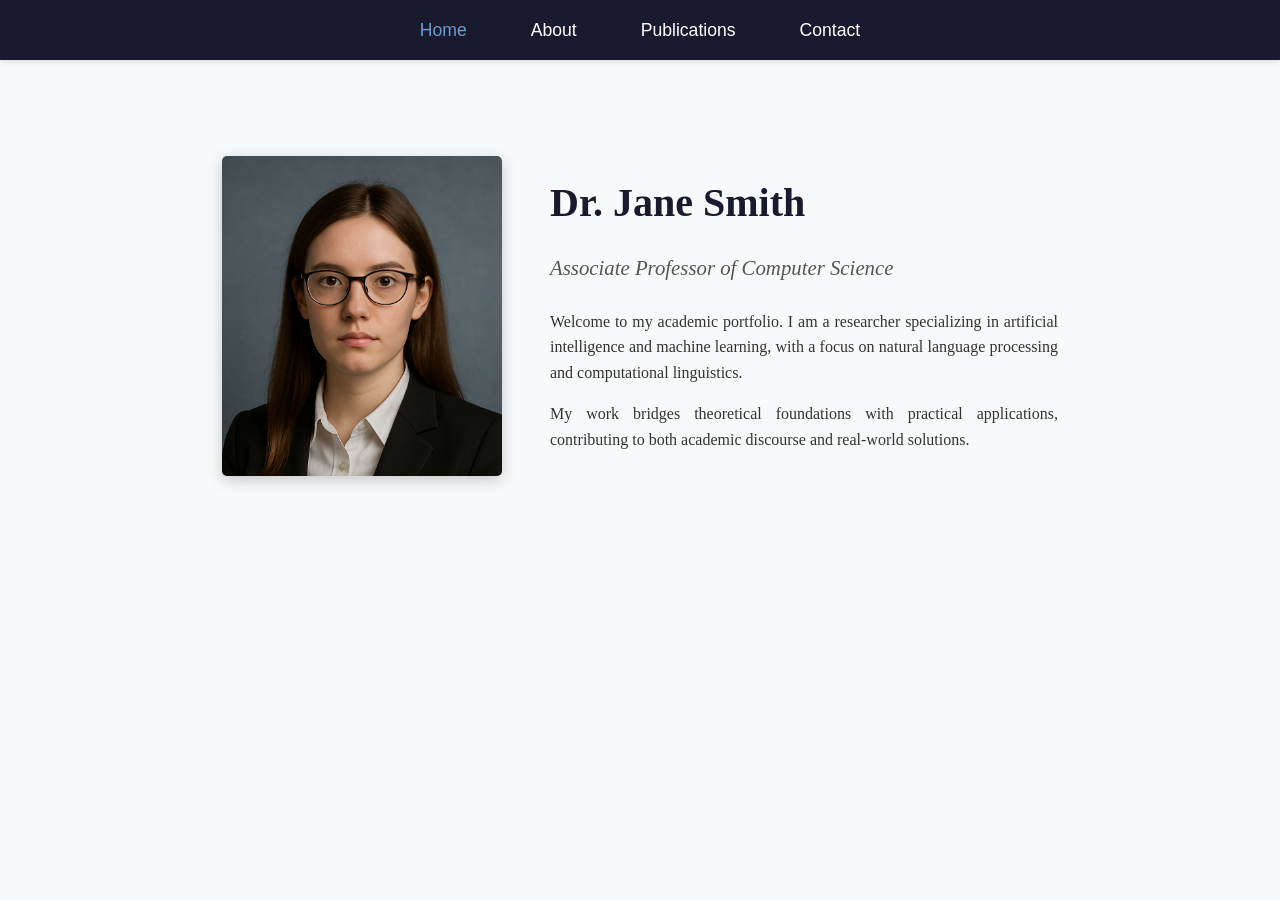
==== index.html @ 494d5796 "Initial commit" ====
<!DOCTYPE html>
<html lang="en">
<head>
    <meta charset="UTF-8">
    <meta name="viewport" content="width=device-width, initial-scale=1.0">
    <!-- CHANGE: Update the title with your name -->
    <title>Dr. Jane Smith - Home</title>
    <link rel="stylesheet" href="styles.css">
</head>
<body>
    <nav>
        <ul>
            <li><a href="index.html" class="active">Home</a></li>
            <li><a href="about.html">About</a></li>
            <li><a href="publications.html">Publications</a></li>
            <li><a href="contact.html">Contact</a></li>
        </ul>
    </nav>

    <div class="container">
        <div class="home-content">
            <!-- CHANGE: Replace "portrait.jpg" with your own portrait photo -->
            <div class="portrait-container">
                <img src="portrait.png" alt="Dr. Jane Smith Portrait" class="portrait">
            </div>
            
            <div class="home-text">
                <!-- CHANGE: Update with your name -->
                <h1>Dr. Jane Smith</h1>
                
                <!-- CHANGE: Update with your title/position -->
                <p class="subtitle">Associate Professor of Computer Science</p>
                
                <!-- CHANGE: Update with your introduction text -->
                <p>Welcome to my academic portfolio. I am a researcher specializing in artificial intelligence and machine learning, with a focus on natural language processing and computational linguistics.</p>
                
                <p>My work bridges theoretical foundations with practical applications, contributing to both academic discourse and real-world solutions.</p>
            </div>
        </div>
    </div>
</body>
</html>
---- styles.css ----
/* ============================================
   RESET & GENERAL STYLES
   ============================================ */
* {
    margin: 0;
    padding: 0;
    box-sizing: border-box;
}

body {
    font-family: 'Georgia', 'Times New Roman', serif;
    line-height: 1.6;
    color: #333;
    background-color: #f8f9fa;
}

/* ============================================
   NAVIGATION BAR
   ============================================ */
nav {
    background-color: #1a1a2e;
    padding: 1rem 0;
    position: sticky;
    top: 0;
    z-index: 100;
    box-shadow: 0 2px 5px rgba(0,0,0,0.1);
}

nav ul {
    list-style: none;
    display: flex;
    justify-content: center;
    gap: 2rem;
    flex-wrap: wrap;
}

nav a {
    color: #fff;
    text-decoration: none;
    font-size: 1.1rem;
    transition: color 0.3s;
    font-family: 'Arial', sans-serif;
    padding: 0.5rem 1rem;
}

nav a:hover,
nav a.active {
    color: #6c9bcf;
}

/* ============================================
   CONTAINER & LAYOUT
   ============================================ */
.container {
    max-width: 900px;
    margin: 0 auto;
    padding: 3rem 2rem;
    min-height: calc(100vh - 60px);
}

h1 {
    font-size: 2.5rem;
    margin-bottom: 1rem;
    color: #1a1a2e;
}

h2 {
    font-size: 2rem;
    margin-bottom: 1.5rem;
    color: #1a1a2e;
    border-bottom: 3px solid #1a1a2e;
    padding-bottom: 0.5rem;
}

h3 {
    font-size: 1.4rem;
    margin-top: 1rem;
    margin-bottom: 1rem;
    color: #2c2c54;
}

h4 {
    font-size: 1.1rem;
    margin-bottom: 0.5rem;
    color: #1a1a2e;
}

p {
    margin-bottom: 1rem;
    text-align: justify;
}

/* ============================================
   HOME PAGE STYLES
   ============================================ */
.home-content {
    display: flex;
    align-items: center;
    gap: 3rem;
    margin-top: 3rem;
    flex-wrap: wrap;
}

.portrait-container {
    flex-shrink: 0;
}

.portrait {
    width: 280px;
    height: 320px;
    object-fit: cover;
    border-radius: 5px;
    box-shadow: 0 4px 15px rgba(0,0,0,0.2);
}

.home-text {
    flex: 1;
    min-width: 300px;
}

.subtitle {
    font-size: 1.3rem;
    color: #555;
    margin-bottom: 1.5rem;
    font-style: italic;
}

/* ============================================
   ABOUT PAGE STYLES
   ============================================ */
.about-section {
    display: flex;
    gap: 2rem;
    margin: 3rem 0;
    align-items: flex-start;
    flex-wrap: wrap;
}

.about-section.reverse {
    flex-direction: row-reverse;
}

.about-image {
    width: 300px;
    height: 250px;
    object-fit: cover;
    border-radius: 5px;
    box-shadow: 0 4px 15px rgba(0,0,0,0.15);
    flex-shrink: 0;
}

.about-text {
    flex: 1;
    min-width: 300px;
}

.about-text p {
    margin-bottom: 1rem;
}

/* ============================================
   PUBLICATIONS PAGE STYLES
   ============================================ */
.publication {
    background: white;
    padding: 1.5rem;
    margin-bottom: 1.5rem;
    border-radius: 5px;
    box-shadow: 0 2px 8px rgba(0,0,0,0.1);
    border-left: 4px solid #1a1a2e;
}

.publication-meta {
    font-style: italic;
    color: #666;
    margin-bottom: 0.5rem;
}

/* ============================================
   CONTACT PAGE STYLES
   ============================================ */
.contact-info {
    background: white;
    padding: 2rem;
    border-radius: 5px;
    box-shadow: 0 2px 8px rgba(0,0,0,0.1);
    margin-top: 2rem;
}

.contact-item {
    margin-bottom: 1.5rem;
}

.contact-item strong {
    display: block;
    margin-bottom: 0.3rem;
    color: #1a1a2e;
    font-size: 1.1rem;
}

.contact-item a {
    color: #2c5aa0;
    text-decoration: none;
}

.contact-item a:hover {
    text-decoration: underline;
}

/* ============================================
   RESPONSIVE DESIGN
   ============================================ */
@media (max-width: 768px) {
    .home-content {
        flex-direction: column;
        text-align: center;
    }

    .portrait {
        margin: 0 auto;
    }

    .about-section,
    .about-section.reverse {
        flex-direction: column;
    }

    .about-image {
        width: 100%;
        height: auto;
        max-height: 300px;
    }

    nav ul {
        gap: 1rem;
    }

    h1 {
        font-size: 2rem;
    }

    h2 {
        font-size: 1.7rem;
    }

    .container {
        padding: 2rem 1rem;
    }
}
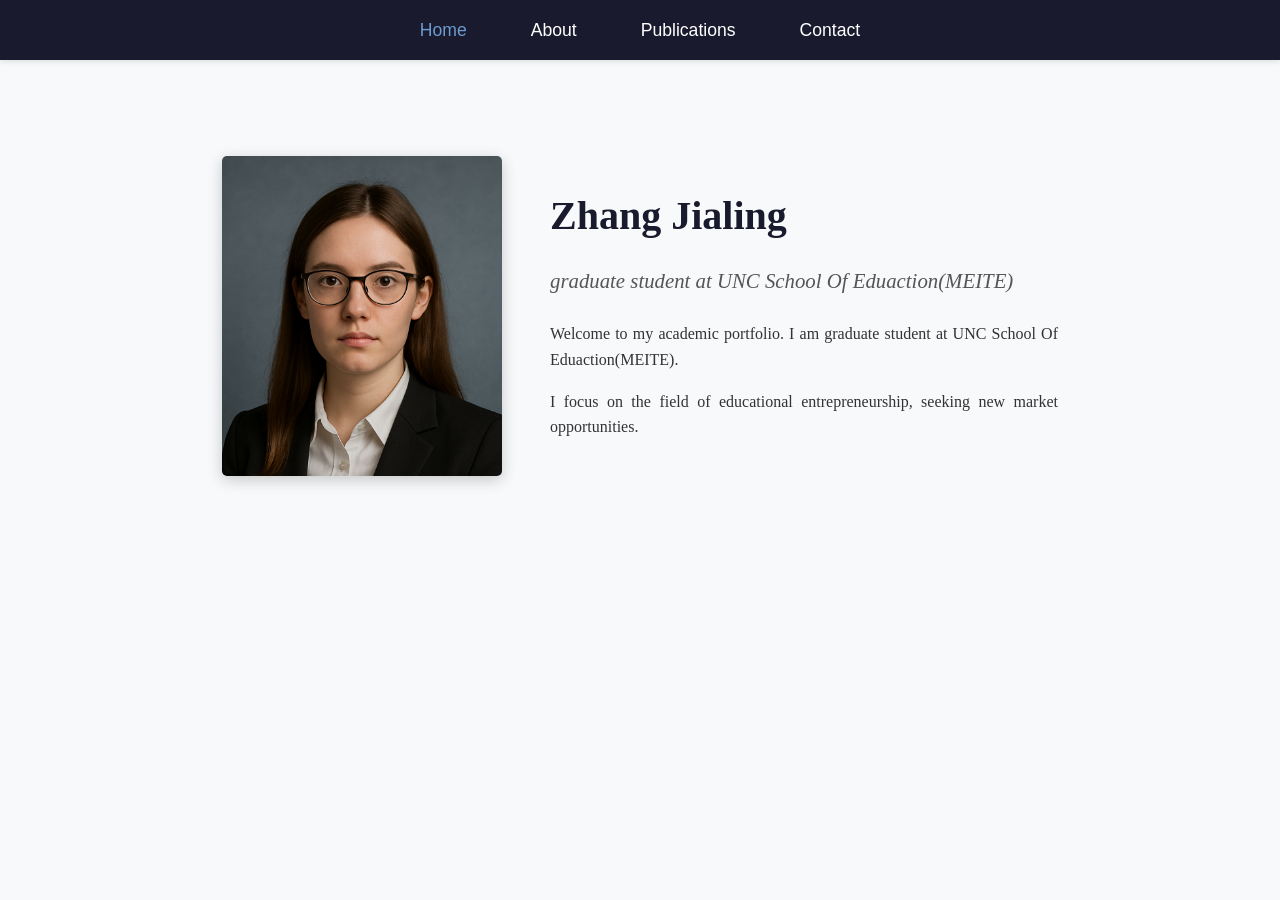
==== commit 1e1e9f14: "Update index.html" ====
--- a/index.html
+++ b/index.html
@@ -4,7 +4,7 @@
     <meta charset="UTF-8">
     <meta name="viewport" content="width=device-width, initial-scale=1.0">
     <!-- CHANGE: Update the title with your name -->
-    <title>Dr. Jane Smith - Home</title>
+    <title>Zhang Jialing - Home</title>
     <link rel="stylesheet" href="styles.css">
 </head>
 <body>
@@ -21,20 +21,19 @@
         <div class="home-content">
             <!-- CHANGE: Replace "portrait.jpg" with your own portrait photo -->
             <div class="portrait-container">
-                <img src="portrait.png" alt="Dr. Jane Smith Portrait" class="portrait">
+                <img src="portrait.png" alt="Zhang Jialing Portrait" class="portrait">
             </div>
             
             <div class="home-text">
                 <!-- CHANGE: Update with your name -->
-                <h1>Dr. Jane Smith</h1>
+                <h1>Zhang Jialing</h1>
                 
                 <!-- CHANGE: Update with your title/position -->
-                <p class="subtitle">Associate Professor of Computer Science</p>
+                <p class="subtitle">graduate student at UNC School Of Eduaction(MEITE)</p>
                 
                 <!-- CHANGE: Update with your introduction text -->
-                <p>Welcome to my academic portfolio. I am a researcher specializing in artificial intelligence and machine learning, with a focus on natural language processing and computational linguistics.</p>
-                
-                <p>My work bridges theoretical foundations with practical applications, contributing to both academic discourse and real-world solutions.</p>
+                <p>Welcome to my academic portfolio. I am graduate student at UNC School Of Eduaction(MEITE).
+                <p>I focus on the field of educational entrepreneurship, seeking new market opportunities.</p>
             </div>
         </div>
     </div>
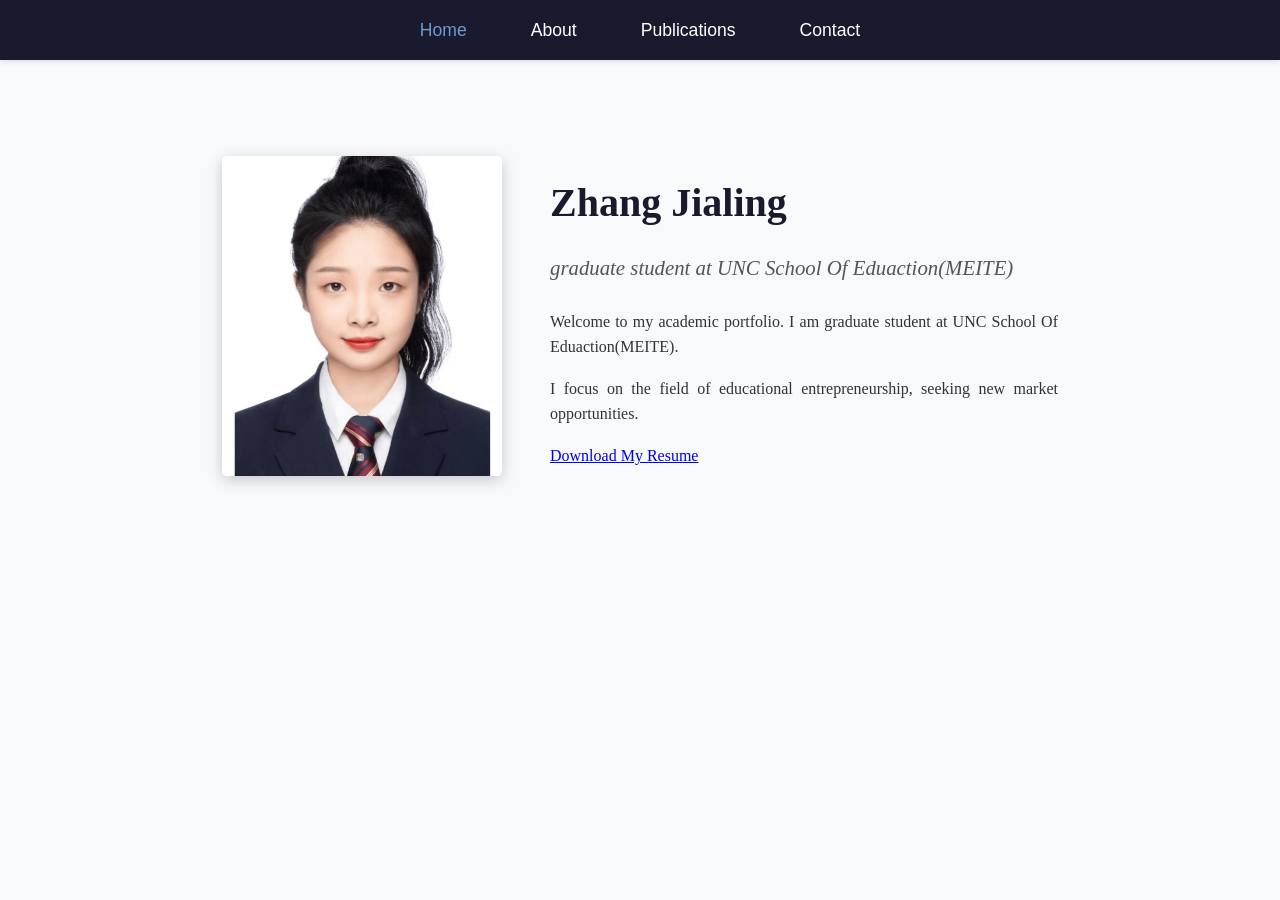
==== commit 749cc0b1: "Update index.html" ====
--- a/index.html
+++ b/index.html
@@ -34,6 +34,7 @@
                 <!-- CHANGE: Update with your introduction text -->
                 <p>Welcome to my academic portfolio. I am graduate student at UNC School Of Eduaction(MEITE).
                 <p>I focus on the field of educational entrepreneurship, seeking new market opportunities.</p>
+                <a href="files/resume.pdf" download class="btn">Download My Resume</a>
             </div>
         </div>
     </div>
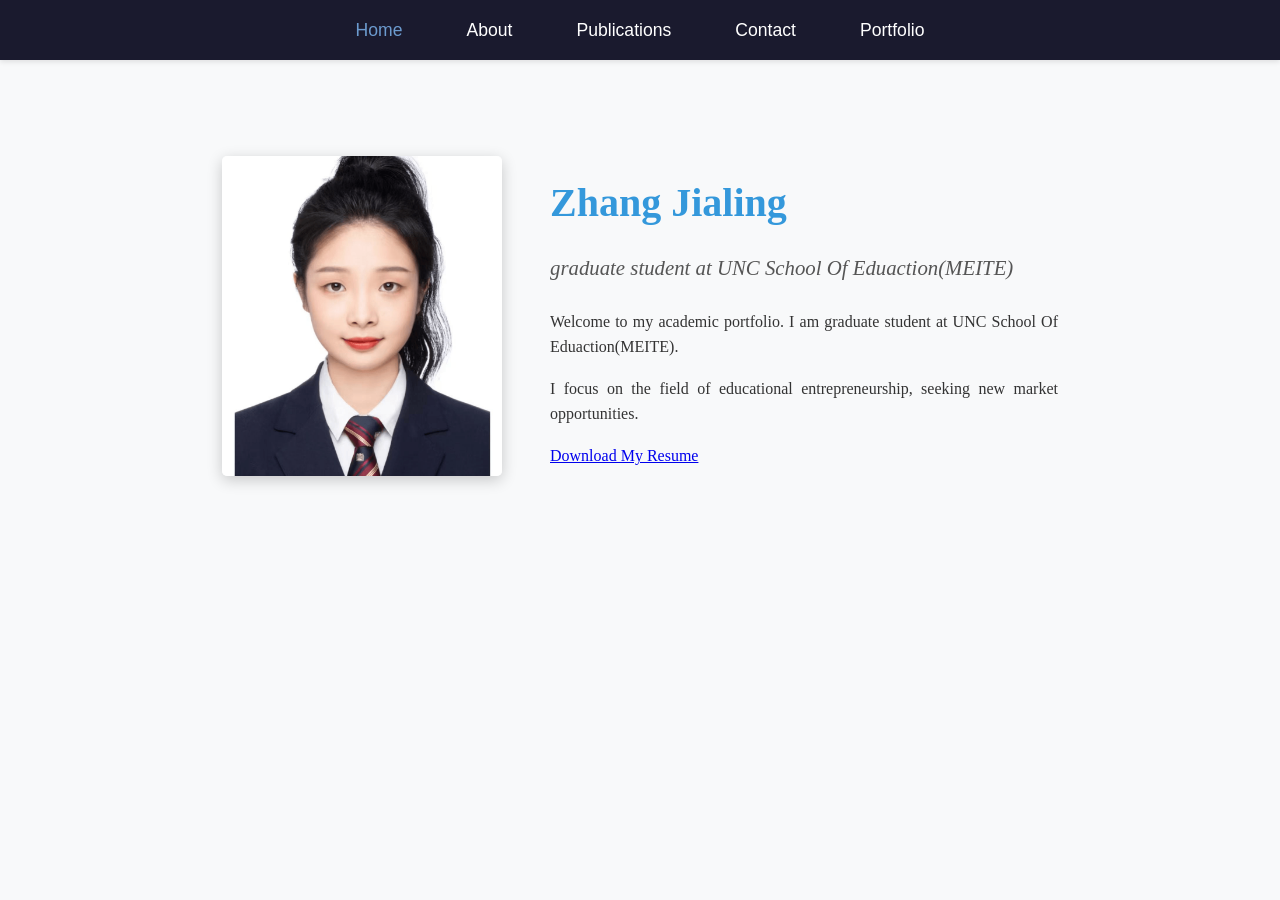
==== commit a8d8af56: "Update index.html" ====
--- a/index.html
+++ b/index.html
@@ -14,6 +14,7 @@
             <li><a href="about.html">About</a></li>
             <li><a href="publications.html">Publications</a></li>
             <li><a href="contact.html">Contact</a></li>
+            <li><a href="portfolio.html">Portfolio</a></li>
         </ul>
     </nav>
 
--- a/styles.css
+++ b/styles.css
@@ -61,7 +61,7 @@
 h1 {
     font-size: 2.5rem;
     margin-bottom: 1rem;
-    color: #1a1a2e;
+    color: #3498db;
 }
 
 h2 {
@@ -246,4 +246,4 @@
     .container {
         padding: 2rem 1rem;
     }
-}+}
